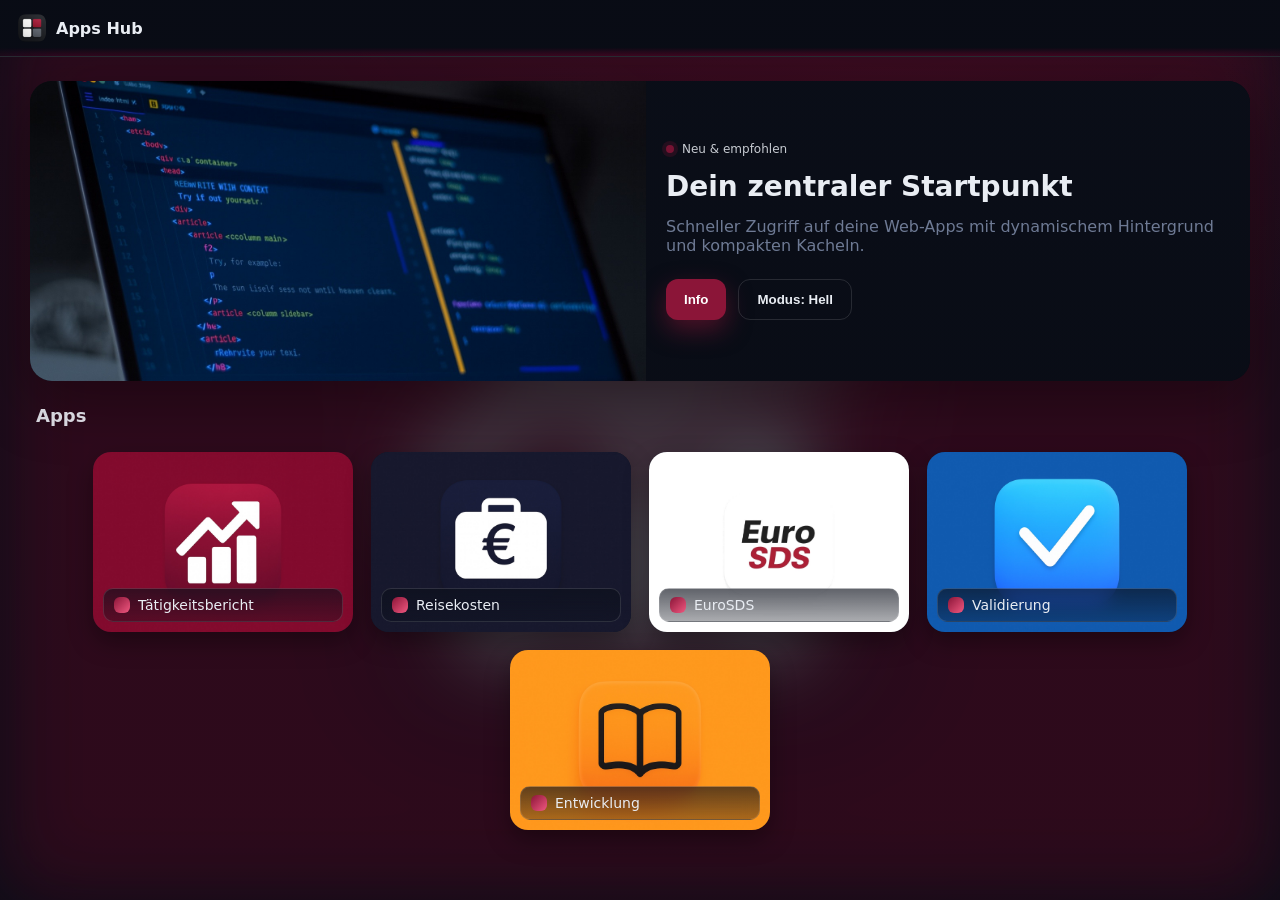
==== Index.html @ 5233ec6e "Create Index.html for redirection to Apps-Hub.html" ====
<!DOCTYPE html>
<html lang="de">
<head>
  <meta charset="UTF-8">
  <meta http-equiv="refresh" content="0; URL=Apps-Hub.html">
  <meta name="viewport" content="width=device-width, initial-scale=1.0">
  <title>Weiterleitung...</title>
  <script>
    // Fallback: Falls Meta-Redirect blockiert ist
    setTimeout(() => {
      window.location.href = "Apps-Hub.html";
    }, 100);
  </script>
</head>
<body style="font-family: Arial, sans-serif; background:#f8f9fb; color:#1E2434; display:flex; align-items:center; justify-content:center; height:100vh; text-align:center;">
  <div>
    <h2>Weiterleitung...</h2>
    <p>Falls Sie nicht automatisch weitergeleitet werden, <a href="Apps-Hub.html">klicken Sie hier</a>.</p>
  </div>
</body>
</html>
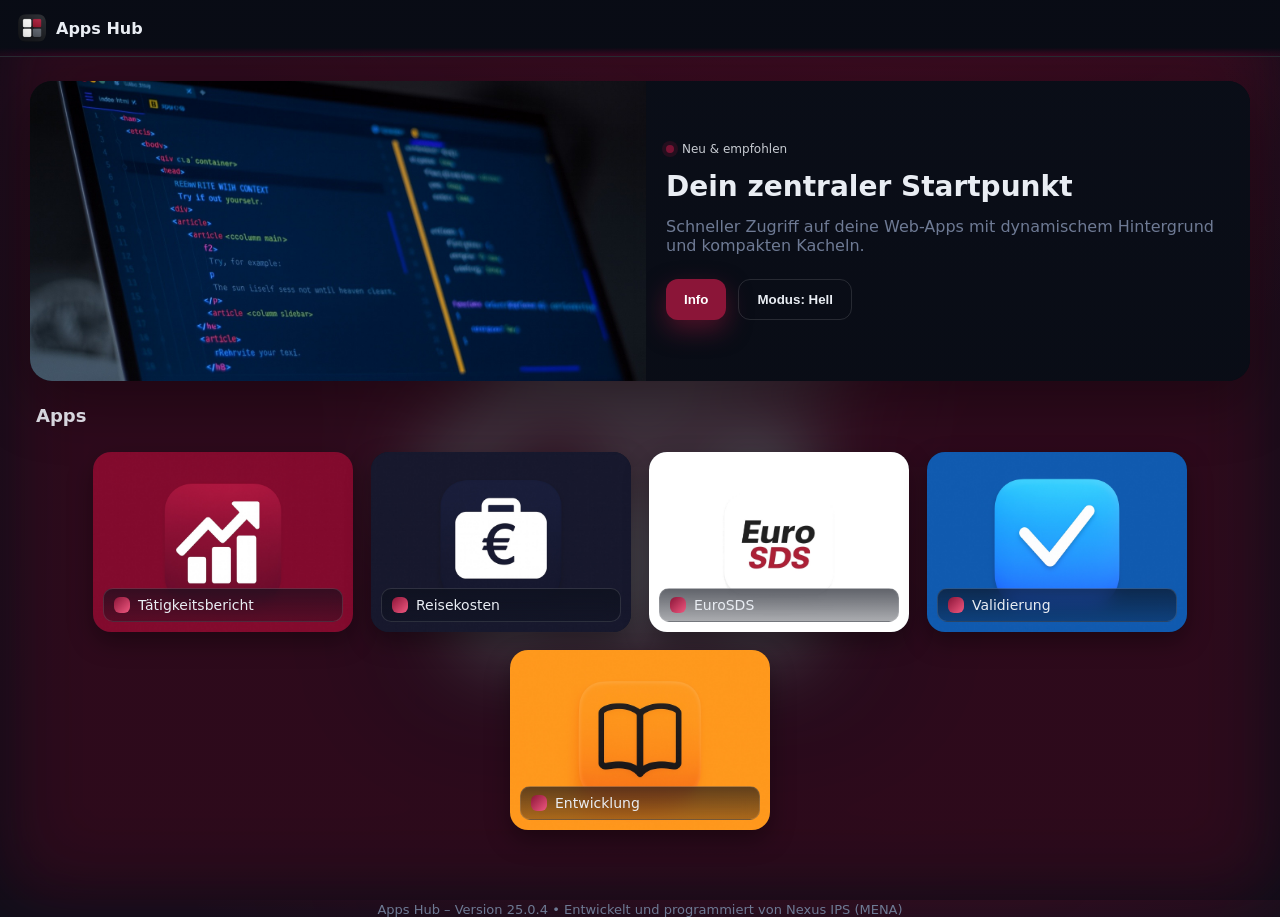
==== commit 4a304054: "Refactor Index.html for improved redirection and style" ====
--- a/Index.html
+++ b/Index.html
@@ -2,20 +2,33 @@
 <html lang="de">
 <head>
   <meta charset="UTF-8">
-  <meta http-equiv="refresh" content="0; URL=Apps-Hub.html">
-  <meta name="viewport" content="width=device-width, initial-scale=1.0">
-  <title>Weiterleitung...</title>
+  <meta name="viewport" content="width=device-width, initial-scale=1">
+  <title>Weiterleitung …</title>
+  <meta http-equiv="refresh" content="0; url=./Apps-Hub.html">
   <script>
-    // Fallback: Falls Meta-Redirect blockiert ist
-    setTimeout(() => {
-      window.location.href = "Apps-Hub.html";
-    }, 100);
+    // Fallback & pfadsicher (respektiert /<repo>/ Unterpfade)
+    (function () {
+      var base = location.pathname.endsWith('/') 
+        ? location.pathname 
+        : location.pathname.replace(/[^/]+$/, '');
+      // 👉 Ziel anpassen, falls dein Dateiname anders lautet
+      var target = 'Apps-Hub.html'; 
+      location.replace(base + target);
+    })();
   </script>
+  <noscript>
+    <meta http-equiv="refresh" content="0; url=Apps-Hub.html">
+  </noscript>
+  <style>
+    body{font-family:system-ui,-apple-system,Arial,sans-serif;background:#F8F9FB;color:#1E2434;
+         display:flex;align-items:center;justify-content:center;height:100vh;margin:0}
+    a{color:#8B1538}
+  </style>
 </head>
-<body style="font-family: Arial, sans-serif; background:#f8f9fb; color:#1E2434; display:flex; align-items:center; justify-content:center; height:100vh; text-align:center;">
+<body>
   <div>
-    <h2>Weiterleitung...</h2>
-    <p>Falls Sie nicht automatisch weitergeleitet werden, <a href="Apps-Hub.html">klicken Sie hier</a>.</p>
+    <h2>Weiterleitung …</h2>
+    <p>Falls nichts passiert, <a href="./Apps-Hub.html">hier klicken</a>.</p>
   </div>
 </body>
 </html>
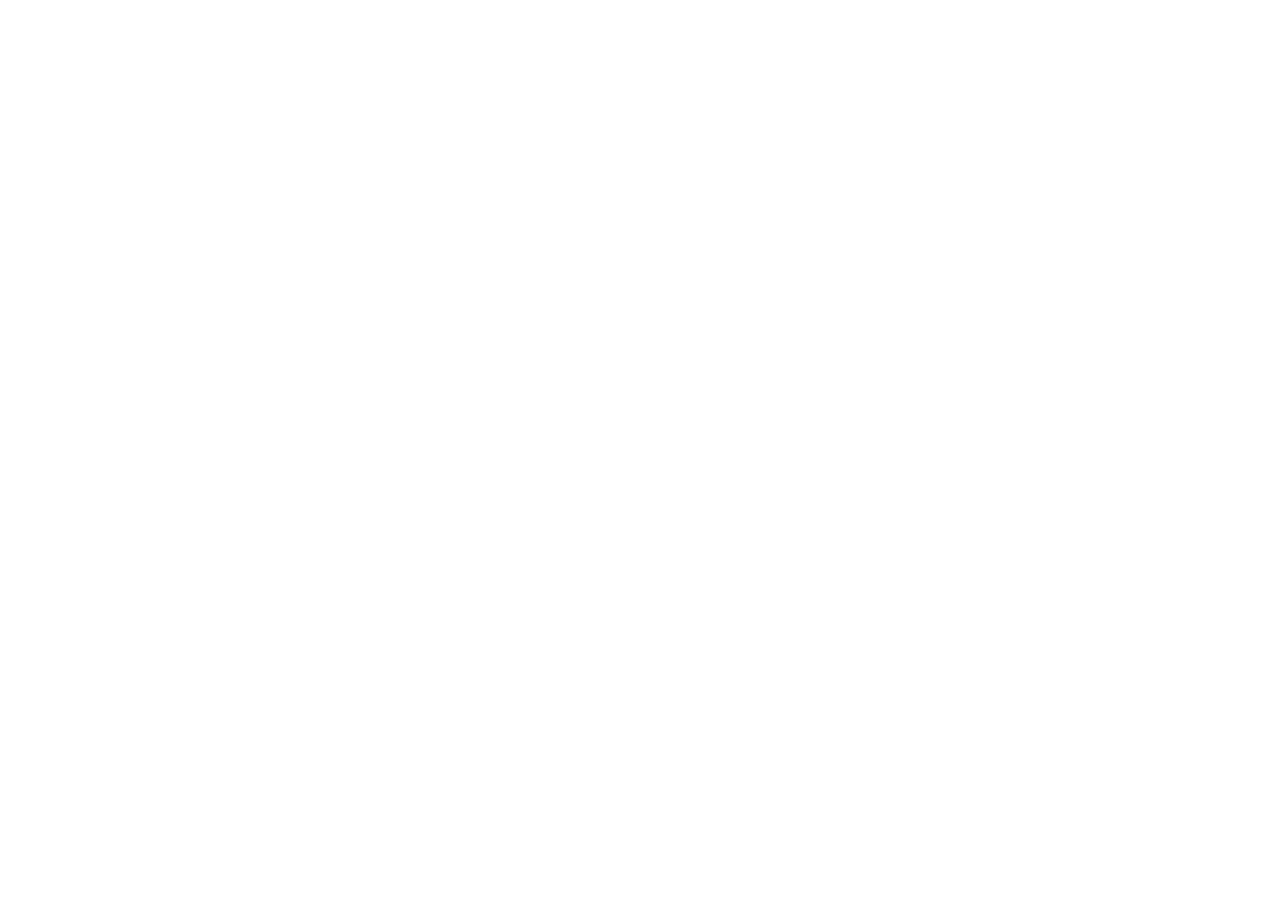
==== commit 4d0c0039: "Refactor redirection script in Index.html Updated the fallback script for redirection and cleaned up" ====
--- a/Index.html
+++ b/Index.html
@@ -4,21 +4,25 @@
   <meta charset="UTF-8">
   <meta name="viewport" content="width=device-width, initial-scale=1">
   <title>Weiterleitung …</title>
+
+  <!-- Sofort-Redirect (funktioniert i.d.R. direkt) -->
   <meta http-equiv="refresh" content="0; url=./Apps-Hub.html">
+
+  <!-- Robuster Fallback: respektiert /<repo>/ Unterpfade -->
   <script>
-    // Fallback & pfadsicher (respektiert /<repo>/ Unterpfade)
     (function () {
-      var base = location.pathname.endsWith('/') 
+      // >>> HIER den Zieldateinamen GENAU eintragen <<<
+      var target = "Apps-Hub.html";
+      // Ordnerpfad der aktuellen Seite ermitteln
+      var base = location.pathname.endsWith("/") 
         ? location.pathname 
-        : location.pathname.replace(/[^/]+$/, '');
-      // 👉 Ziel anpassen, falls dein Dateiname anders lautet
-      var target = 'Apps-Hub.html'; 
+        : location.pathname.replace(/[^/]+$/, "/");
       location.replace(base + target);
     })();
   </script>
-  <noscript>
-    <meta http-equiv="refresh" content="0; url=Apps-Hub.html">
-  </noscript>
+
+  <noscript><meta http-equiv="refresh" content="0; url=Apps-Hub.html"></noscript>
+
   <style>
     body{font-family:system-ui,-apple-system,Arial,sans-serif;background:#F8F9FB;color:#1E2434;
          display:flex;align-items:center;justify-content:center;height:100vh;margin:0}
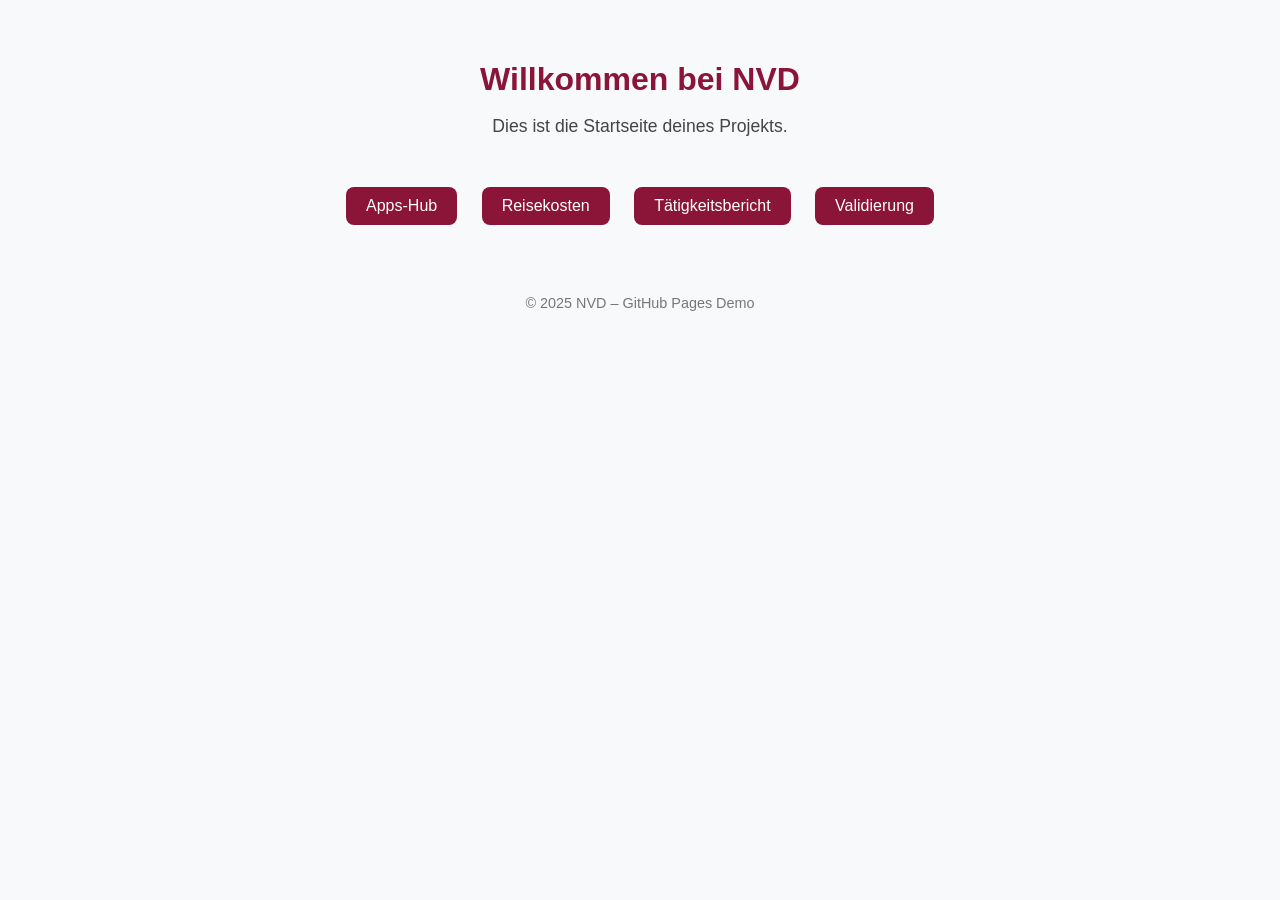
==== commit 40b4728a: "Revamp Index.html with new layout and content" ====
--- a/Index.html
+++ b/Index.html
@@ -3,36 +3,55 @@
 <head>
   <meta charset="UTF-8">
   <meta name="viewport" content="width=device-width, initial-scale=1">
-  <title>Weiterleitung …</title>
-
-  <!-- Sofort-Redirect (funktioniert i.d.R. direkt) -->
-  <meta http-equiv="refresh" content="0; url=./Apps-Hub.html">
-
-  <!-- Robuster Fallback: respektiert /<repo>/ Unterpfade -->
-  <script>
-    (function () {
-      // >>> HIER den Zieldateinamen GENAU eintragen <<<
-      var target = "Apps-Hub.html";
-      // Ordnerpfad der aktuellen Seite ermitteln
-      var base = location.pathname.endsWith("/") 
-        ? location.pathname 
-        : location.pathname.replace(/[^/]+$/, "/");
-      location.replace(base + target);
-    })();
-  </script>
-
-  <noscript><meta http-equiv="refresh" content="0; url=Apps-Hub.html"></noscript>
-
+  <title>NVD – Startseite</title>
   <style>
-    body{font-family:system-ui,-apple-system,Arial,sans-serif;background:#F8F9FB;color:#1E2434;
-         display:flex;align-items:center;justify-content:center;height:100vh;margin:0}
-    a{color:#8B1538}
+    body {
+      font-family: -apple-system, BlinkMacSystemFont, Arial, sans-serif;
+      background: #F8F9FB;
+      color: #1E2434;
+      margin: 0;
+      padding: 40px;
+      text-align: center;
+    }
+    h1 {
+      color: #8B1538;
+      margin-bottom: 10px;
+    }
+    p {
+      font-size: 1.1rem;
+      color: #444;
+    }
+    .links {
+      margin-top: 40px;
+    }
+    a {
+      display: inline-block;
+      margin: 10px;
+      padding: 10px 20px;
+      border-radius: 8px;
+      text-decoration: none;
+      background: #8B1538;
+      color: white;
+      transition: 0.2s;
+    }
+    a:hover {
+      background: #a81a42;
+    }
   </style>
 </head>
 <body>
-  <div>
-    <h2>Weiterleitung …</h2>
-    <p>Falls nichts passiert, <a href="./Apps-Hub.html">hier klicken</a>.</p>
+  <h1>Willkommen bei NVD</h1>
+  <p>Dies ist die Startseite deines Projekts.</p>
+
+  <div class="links">
+    <a href="Apps-Hub.html">Apps-Hub</a>
+    <a href="Reisekosten.html">Reisekosten</a>
+    <a href="Tätigkeitsbericht.html">Tätigkeitsbericht</a>
+    <a href="Validierung.html">Validierung</a>
   </div>
+
+  <p style="margin-top:60px;font-size:0.9rem;color:#777;">
+    © 2025 NVD – GitHub Pages Demo
+  </p>
 </body>
 </html>
